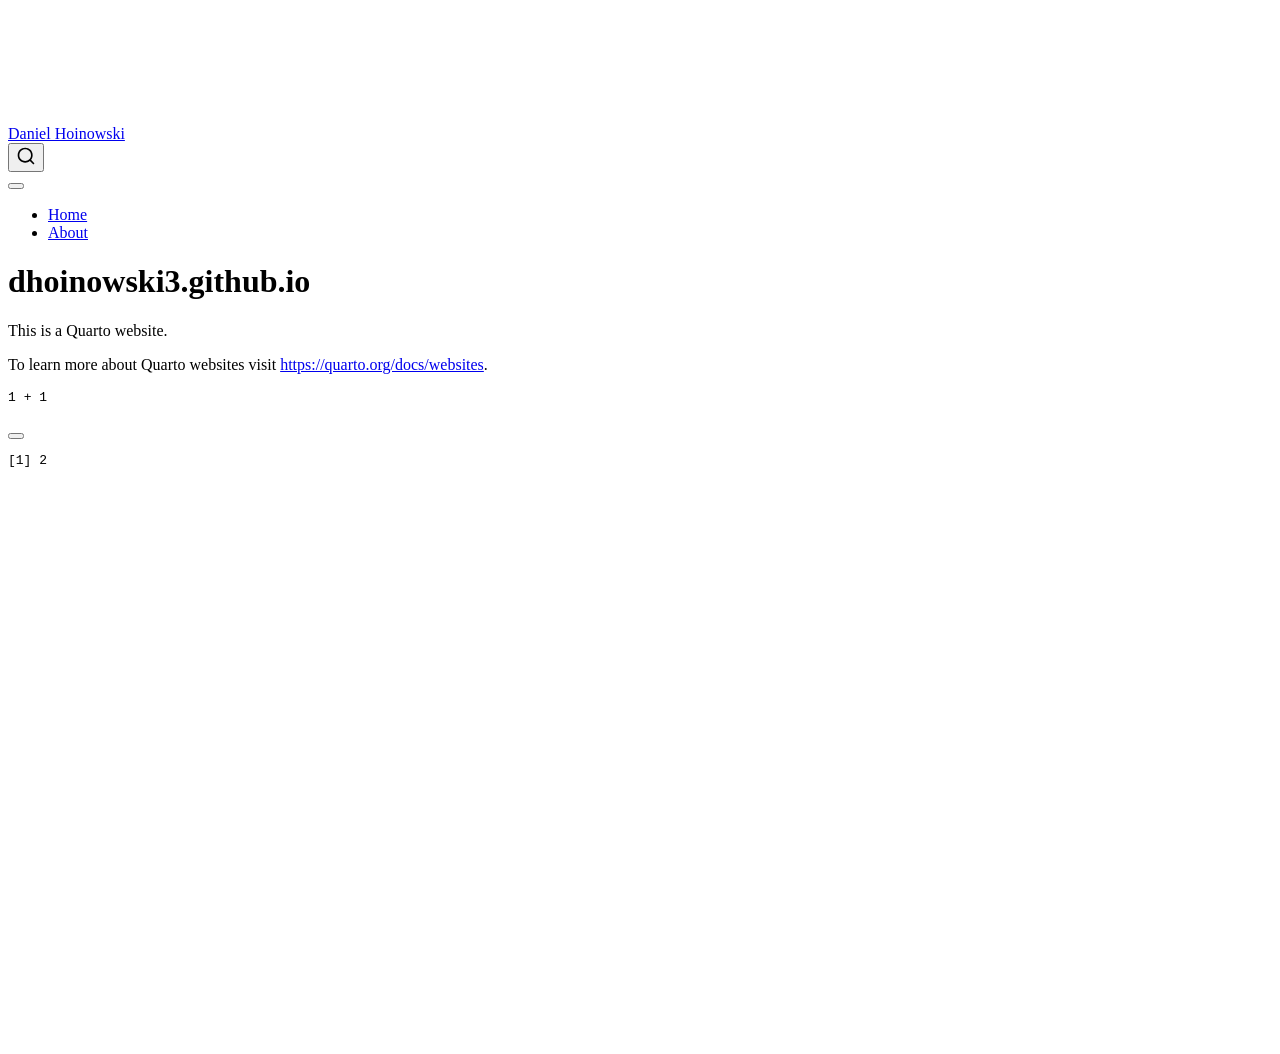
==== docs/index.html @ c0862f36 "Initial commit" ====
<!DOCTYPE html>
<html xmlns="http://www.w3.org/1999/xhtml" lang="en" xml:lang="en"><head>

<meta charset="utf-8">
<meta name="generator" content="quarto-1.9.38">

<meta name="viewport" content="width=device-width, initial-scale=1.0, user-scalable=yes">


<title>dhoinowski3.github.io – Daniel Hoinowski</title>
<style>
/* Default styles provided by pandoc.
** See https://pandoc.org/MANUAL.html#variables-for-html for config info.
*/
code{white-space: pre-wrap;}
span.smallcaps{font-variant: small-caps;}
div.columns{display: flex; gap: min(4vw, 1.5em);}
div.column{flex: auto; overflow-x: auto;}
div.hanging-indent{margin-left: 1.5em; text-indent: -1.5em;}
ul.task-list{list-style: none;}
ul.task-list li input[type="checkbox"] {
  width: 0.8em;
  margin: 0 0.8em 0.2em -1em; /* quarto-specific, see https://github.com/quarto-dev/quarto-cli/issues/4556 */ 
  vertical-align: middle;
}
/* CSS for syntax highlighting */
html { -webkit-text-size-adjust: 100%; }
pre > code.sourceCode { white-space: pre; position: relative; }
pre > code.sourceCode > span { display: inline-block; line-height: 1.25; }
pre > code.sourceCode > span:empty { height: 1.2em; }
.sourceCode { overflow: visible; }
code.sourceCode > span { color: inherit; text-decoration: inherit; }
div.sourceCode { margin: 1em 0; }
pre.sourceCode { margin: 0; }
@media screen {
div.sourceCode { overflow: auto; }
}
@media print {
pre > code.sourceCode { white-space: pre-wrap; }
pre > code.sourceCode > span { text-indent: -5em; padding-left: 5em; }
}
pre.numberSource code
  { counter-reset: source-line 0; }
pre.numberSource code > span
  { position: relative; left: -4em; counter-increment: source-line; }
pre.numberSource code > span > a:first-child::before
  { content: counter(source-line);
    position: relative; left: -1em; text-align: right; vertical-align: baseline;
    border: none; display: inline-block;
    -webkit-touch-callout: none; -webkit-user-select: none;
    -khtml-user-select: none; -moz-user-select: none;
    -ms-user-select: none; user-select: none;
    padding: 0 4px; width: 4em;
  }
pre.numberSource { margin-left: 3em;  padding-left: 4px; }
div.sourceCode
  {   }
@media screen {
pre > code.sourceCode > span > a:first-child::before { text-decoration: underline; }
}
</style>


<script src="site_libs/quarto-nav/quarto-nav.js"></script>
<script src="site_libs/quarto-nav/headroom.min.js"></script>
<script src="site_libs/clipboard/clipboard.min.js"></script>
<script src="site_libs/quarto-search/autocomplete.umd.js"></script>
<script src="site_libs/quarto-search/fuse.min.js"></script>
<script src="site_libs/quarto-search/quarto-search.js"></script>
<meta name="quarto:offset" content="./">
<script src="site_libs/quarto-html/quarto.js" type="module"></script>
<script src="site_libs/quarto-html/tabsets/tabsets.js" type="module"></script>
<script src="site_libs/quarto-html/popper.min.js"></script>
<script src="site_libs/quarto-html/tippy.umd.min.js"></script>
<script src="site_libs/quarto-html/anchor.min.js"></script>
<link href="site_libs/quarto-html/tippy.css" rel="stylesheet">
<link href="site_libs/quarto-html/quarto-syntax-highlighting-15634bcf2e68342d4ad2dfa704d543f6.css" rel="stylesheet" id="quarto-text-highlighting-styles">
<script src="site_libs/bootstrap/bootstrap.min.js"></script>
<link href="site_libs/bootstrap/bootstrap-icons.css" rel="stylesheet">
<link href="site_libs/bootstrap/bootstrap-158031087360bce0ff56dc785ce39e06.min.css" rel="stylesheet" append-hash="true" id="quarto-bootstrap" data-mode="light">
<script id="quarto-search-options" type="application/json">{
  "location": "navbar",
  "copy-button": false,
  "collapse-after": 3,
  "panel-placement": "end",
  "type": "overlay",
  "limit": 50,
  "keyboard-shortcut": [
    "f",
    "/",
    "s"
  ],
  "show-item-context": false,
  "language": {
    "search-no-results-text": "No results",
    "search-matching-documents-text": "matching documents",
    "search-copy-link-title": "Copy link to search",
    "search-hide-matches-text": "Hide additional matches",
    "search-more-match-text": "more match in this document",
    "search-more-matches-text": "more matches in this document",
    "search-clear-button-title": "Clear",
    "search-text-placeholder": "",
    "search-detached-cancel-button-title": "Cancel",
    "search-submit-button-title": "Submit",
    "search-label": "Search"
  }
}</script>


<link rel="stylesheet" href="styles.css">
</head>

<body class="nav-fixed quarto-light">

<div id="quarto-search-results"></div>
  <header id="quarto-header" class="headroom fixed-top">
    <nav class="navbar navbar-expand-lg " data-bs-theme="dark">
      <div class="navbar-container container-fluid">
      <div class="navbar-brand-container mx-auto">
    <a class="navbar-brand" href="./index.html">
    <span class="navbar-title">Daniel Hoinowski</span>
    </a>
  </div>
            <div id="quarto-search" class="" title="Search"></div>
          <button class="navbar-toggler" type="button" data-bs-toggle="collapse" data-bs-target="#navbarCollapse" aria-controls="navbarCollapse" role="menu" aria-expanded="false" aria-label="Toggle navigation" onclick="if (window.quartoToggleHeadroom) { window.quartoToggleHeadroom(); }">
  <span class="navbar-toggler-icon"></span>
</button>
          <div class="collapse navbar-collapse" id="navbarCollapse">
            <ul class="navbar-nav navbar-nav-scroll me-auto">
  <li class="nav-item">
    <a class="nav-link active" href="./index.html" aria-current="page"> 
<span class="menu-text">Home</span></a>
  </li>  
  <li class="nav-item">
    <a class="nav-link" href="./about.html"> 
<span class="menu-text">About</span></a>
  </li>  
</ul>
          </div> <!-- /navcollapse -->
            <div class="quarto-navbar-tools">
</div>
      </div> <!-- /container-fluid -->
    </nav>
</header>
<!-- content -->
<div id="quarto-content" class="quarto-container page-columns page-rows-contents page-layout-article page-navbar">
<!-- sidebar -->
<!-- margin-sidebar -->
    <div id="quarto-margin-sidebar" class="sidebar margin-sidebar zindex-bottom">
        
    </div>
<!-- main -->
<main class="content" id="quarto-document-content">

<header id="title-block-header" class="quarto-title-block default">
<div class="quarto-title">
<h1 class="title">dhoinowski3.github.io</h1>
</div>



<div class="quarto-title-meta">

    
  
    
  </div>
  


</header>


<p>This is a Quarto website.</p>
<p>To learn more about Quarto websites visit <a href="https://quarto.org/docs/websites" class="uri">https://quarto.org/docs/websites</a>.</p>
<div class="cell">
<div class="code-copy-outer-scaffold"><div class="sourceCode cell-code" id="cb1"><pre class="sourceCode r code-with-copy"><code class="sourceCode r"><span id="cb1-1"><a href="#cb1-1" aria-hidden="true" tabindex="-1"></a><span class="dv">1</span> <span class="sc">+</span> <span class="dv">1</span></span></code></pre></div><button title="Copy to Clipboard" class="code-copy-button"><i class="bi"></i></button></div>
<div class="cell-output cell-output-stdout">
<pre><code>[1] 2</code></pre>
</div>
</div>



</main> <!-- /main -->
<script id="quarto-html-after-body" type="application/javascript">
  window.document.addEventListener("DOMContentLoaded", function (event) {
    const icon = "";
    const anchorJS = new window.AnchorJS();
    anchorJS.options = {
      placement: 'right',
      icon: icon
    };
    anchorJS.add('.anchored');
    const isCodeAnnotation = (el) => {
      for (const clz of el.classList) {
        if (clz.startsWith('code-annotation-')) {                     
          return true;
        }
      }
      return false;
    }
    const onCopySuccess = function(e) {
      // button target
      const button = e.trigger;
      // don't keep focus
      button.blur();
      // flash "checked"
      button.classList.add('code-copy-button-checked');
      var currentTitle = button.getAttribute("title");
      button.setAttribute("title", "Copied!");
      let tooltip;
      if (window.bootstrap) {
        button.setAttribute("data-bs-toggle", "tooltip");
        button.setAttribute("data-bs-placement", "left");
        button.setAttribute("data-bs-title", "Copied!");
        tooltip = new bootstrap.Tooltip(button, 
          { trigger: "manual", 
            customClass: "code-copy-button-tooltip",
            offset: [0, -8]});
        tooltip.show();    
      }
      setTimeout(function() {
        if (tooltip) {
          tooltip.hide();
          button.removeAttribute("data-bs-title");
          button.removeAttribute("data-bs-toggle");
          button.removeAttribute("data-bs-placement");
        }
        button.setAttribute("title", currentTitle);
        button.classList.remove('code-copy-button-checked');
      }, 1000);
      // clear code selection
      e.clearSelection();
    }
    const getTextToCopy = function(trigger) {
      const outerScaffold = trigger.parentElement.cloneNode(true);
      const codeEl = outerScaffold.querySelector('code');
      for (const childEl of codeEl.children) {
        if (isCodeAnnotation(childEl)) {
          childEl.remove();
        }
      }
      return codeEl.innerText;
    }
    const clipboard = new window.ClipboardJS('.code-copy-button:not([data-in-quarto-modal])', {
      text: getTextToCopy
    });
    clipboard.on('success', onCopySuccess);
    if (window.document.getElementById('quarto-embedded-source-code-modal')) {
      const clipboardModal = new window.ClipboardJS('.code-copy-button[data-in-quarto-modal]', {
        text: getTextToCopy,
        container: window.document.getElementById('quarto-embedded-source-code-modal')
      });
      clipboardModal.on('success', onCopySuccess);
    }
      var localhostRegex = new RegExp(/^(?:http|https):\/\/localhost\:?[0-9]*\//);
      var mailtoRegex = new RegExp(/^mailto:/);
        var filterRegex = new RegExp('/' + window.location.host + '/');
      var isInternal = (href) => {
          return filterRegex.test(href) || localhostRegex.test(href) || mailtoRegex.test(href);
      }
      // Inspect non-navigation links and adorn them if external
     var links = window.document.querySelectorAll('a[href]:not(.nav-link):not(.navbar-brand):not(.toc-action):not(.sidebar-link):not(.sidebar-item-toggle):not(.pagination-link):not(.no-external):not([aria-hidden]):not(.dropdown-item):not(.quarto-navigation-tool):not(.about-link)');
      for (var i=0; i<links.length; i++) {
        const link = links[i];
        if (!isInternal(link.href)) {
          // undo the damage that might have been done by quarto-nav.js in the case of
          // links that we want to consider external
          if (link.dataset.originalHref !== undefined) {
            link.href = link.dataset.originalHref;
          }
        }
      }
    function tippyHover(el, contentFn, onTriggerFn, onUntriggerFn) {
      const config = {
        allowHTML: true,
        maxWidth: 500,
        delay: 100,
        arrow: false,
        appendTo: function(el) {
            return el.parentElement;
        },
        interactive: true,
        interactiveBorder: 10,
        theme: 'quarto',
        placement: 'bottom-start',
      };
      if (contentFn) {
        config.content = contentFn;
      }
      if (onTriggerFn) {
        config.onTrigger = onTriggerFn;
      }
      if (onUntriggerFn) {
        config.onUntrigger = onUntriggerFn;
      }
      window.tippy(el, config); 
    }
    const noterefs = window.document.querySelectorAll('a[role="doc-noteref"]');
    for (var i=0; i<noterefs.length; i++) {
      const ref = noterefs[i];
      tippyHover(ref, function() {
        // use id or data attribute instead here
        let href = ref.getAttribute('data-footnote-href') || ref.getAttribute('href');
        try { href = new URL(href).hash; } catch {}
        const id = href.replace(/^#\/?/, "");
        const note = window.document.getElementById(id);
        if (note) {
          return note.innerHTML;
        } else {
          return "";
        }
      });
    }
    const xrefs = window.document.querySelectorAll('a.quarto-xref');
    const processXRef = (id, note) => {
      // Strip column container classes
      const stripColumnClz = (el) => {
        el.classList.remove("page-full", "page-columns");
        if (el.children) {
          for (const child of el.children) {
            stripColumnClz(child);
          }
        }
      }
      stripColumnClz(note)
      if (id === null || id.startsWith('sec-')) {
        // Special case sections, only their first couple elements
        const container = document.createElement("div");
        if (note.children && note.children.length > 2) {
          container.appendChild(note.children[0].cloneNode(true));
          for (let i = 1; i < note.children.length; i++) {
            const child = note.children[i];
            if (child.tagName === "P" && child.innerText === "") {
              continue;
            } else {
              container.appendChild(child.cloneNode(true));
              break;
            }
          }
          if (window.Quarto?.typesetMath) {
            window.Quarto.typesetMath(container);
          }
          return container.innerHTML
        } else {
          if (window.Quarto?.typesetMath) {
            window.Quarto.typesetMath(note);
          }
          return note.innerHTML;
        }
      } else {
        // Remove any anchor links if they are present
        const anchorLink = note.querySelector('a.anchorjs-link');
        if (anchorLink) {
          anchorLink.remove();
        }
        if (window.Quarto?.typesetMath) {
          window.Quarto.typesetMath(note);
        }
        if (note.classList.contains("callout")) {
          return note.outerHTML;
        } else {
          return note.innerHTML;
        }
      }
    }
    for (var i=0; i<xrefs.length; i++) {
      const xref = xrefs[i];
      tippyHover(xref, undefined, function(instance) {
        instance.disable();
        let url = xref.getAttribute('href');
        let hash = undefined; 
        if (url.startsWith('#')) {
          hash = url;
        } else {
          try { hash = new URL(url).hash; } catch {}
        }
        if (hash) {
          const id = hash.replace(/^#\/?/, "");
          const note = window.document.getElementById(id);
          if (note !== null) {
            try {
              const html = processXRef(id, note.cloneNode(true));
              instance.setContent(html);
            } finally {
              instance.enable();
              instance.show();
            }
          } else {
            // See if we can fetch this
            fetch(url.split('#')[0])
            .then(res => res.text())
            .then(html => {
              const parser = new DOMParser();
              const htmlDoc = parser.parseFromString(html, "text/html");
              const note = htmlDoc.getElementById(id);
              if (note !== null) {
                const html = processXRef(id, note);
                instance.setContent(html);
              } 
            }).finally(() => {
              instance.enable();
              instance.show();
            });
          }
        } else {
          // See if we can fetch a full url (with no hash to target)
          // This is a special case and we should probably do some content thinning / targeting
          fetch(url)
          .then(res => res.text())
          .then(html => {
            const parser = new DOMParser();
            const htmlDoc = parser.parseFromString(html, "text/html");
            const note = htmlDoc.querySelector('main.content');
            if (note !== null) {
              // This should only happen for chapter cross references
              // (since there is no id in the URL)
              // remove the first header
              if (note.children.length > 0 && note.children[0].tagName === "HEADER") {
                note.children[0].remove();
              }
              const html = processXRef(null, note);
              instance.setContent(html);
            } 
          }).finally(() => {
            instance.enable();
            instance.show();
          });
        }
      }, function(instance) {
      });
    }
        let selectedAnnoteEl;
        const selectorForAnnotation = ( cell, annotation) => {
          let cellAttr = 'data-code-cell="' + cell + '"';
          let lineAttr = 'data-code-annotation="' +  annotation + '"';
          const selector = 'span[' + cellAttr + '][' + lineAttr + ']';
          return selector;
        }
        const selectCodeLines = (annoteEl) => {
          const doc = window.document;
          const targetCell = annoteEl.getAttribute("data-target-cell");
          const targetAnnotation = annoteEl.getAttribute("data-target-annotation");
          const annoteSpan = window.document.querySelector(selectorForAnnotation(targetCell, targetAnnotation));
          const lines = annoteSpan.getAttribute("data-code-lines").split(",");
          const lineIds = lines.map((line) => {
            return targetCell + "-" + line;
          })
          let top = null;
          let height = null;
          let parent = null;
          if (lineIds.length > 0) {
              //compute the position of the single el (top and bottom and make a div)
              const el = window.document.getElementById(lineIds[0]);
              top = el.offsetTop;
              height = el.offsetHeight;
              parent = el.parentElement.parentElement;
            if (lineIds.length > 1) {
              const lastEl = window.document.getElementById(lineIds[lineIds.length - 1]);
              const bottom = lastEl.offsetTop + lastEl.offsetHeight;
              height = bottom - top;
            }
            if (top !== null && height !== null && parent !== null) {
              // cook up a div (if necessary) and position it 
              let div = window.document.getElementById("code-annotation-line-highlight");
              if (div === null) {
                div = window.document.createElement("div");
                div.setAttribute("id", "code-annotation-line-highlight");
                div.style.position = 'absolute';
                parent.appendChild(div);
              }
              div.style.top = top - 2 + "px";
              div.style.height = height + 4 + "px";
              div.style.left = 0;
              let gutterDiv = window.document.getElementById("code-annotation-line-highlight-gutter");
              if (gutterDiv === null) {
                gutterDiv = window.document.createElement("div");
                gutterDiv.setAttribute("id", "code-annotation-line-highlight-gutter");
                gutterDiv.style.position = 'absolute';
                const codeCell = window.document.getElementById(targetCell);
                const gutter = codeCell.querySelector('.code-annotation-gutter');
                gutter.appendChild(gutterDiv);
              }
              gutterDiv.style.top = top - 2 + "px";
              gutterDiv.style.height = height + 4 + "px";
            }
            selectedAnnoteEl = annoteEl;
          }
        };
        const unselectCodeLines = () => {
          const elementsIds = ["code-annotation-line-highlight", "code-annotation-line-highlight-gutter"];
          elementsIds.forEach((elId) => {
            const div = window.document.getElementById(elId);
            if (div) {
              div.remove();
            }
          });
          selectedAnnoteEl = undefined;
        };
          // Handle positioning of the toggle
      window.addEventListener(
        "resize",
        throttle(() => {
          elRect = undefined;
          if (selectedAnnoteEl) {
            selectCodeLines(selectedAnnoteEl);
          }
        }, 10)
      );
      function throttle(fn, ms) {
      let throttle = false;
      let timer;
        return (...args) => {
          if(!throttle) { // first call gets through
              fn.apply(this, args);
              throttle = true;
          } else { // all the others get throttled
              if(timer) clearTimeout(timer); // cancel #2
              timer = setTimeout(() => {
                fn.apply(this, args);
                timer = throttle = false;
              }, ms);
          }
        };
      }
        // Attach click handler to the DT
        const annoteDls = window.document.querySelectorAll('dt[data-target-cell]');
        for (const annoteDlNode of annoteDls) {
          annoteDlNode.addEventListener('click', (event) => {
            const clickedEl = event.target;
            if (clickedEl !== selectedAnnoteEl) {
              unselectCodeLines();
              const activeEl = window.document.querySelector('dt[data-target-cell].code-annotation-active');
              if (activeEl) {
                activeEl.classList.remove('code-annotation-active');
              }
              selectCodeLines(clickedEl);
              clickedEl.classList.add('code-annotation-active');
            } else {
              // Unselect the line
              unselectCodeLines();
              clickedEl.classList.remove('code-annotation-active');
            }
          });
        }
    const findCites = (el) => {
      const parentEl = el.parentElement;
      if (parentEl) {
        const cites = parentEl.dataset.cites;
        if (cites) {
          return {
            el,
            cites: cites.split(' ')
          };
        } else {
          return findCites(el.parentElement)
        }
      } else {
        return undefined;
      }
    };
    var bibliorefs = window.document.querySelectorAll('a[role="doc-biblioref"]');
    for (var i=0; i<bibliorefs.length; i++) {
      const ref = bibliorefs[i];
      const citeInfo = findCites(ref);
      if (citeInfo) {
        tippyHover(citeInfo.el, function() {
          var popup = window.document.createElement('div');
          citeInfo.cites.forEach(function(cite) {
            var citeDiv = window.document.createElement('div');
            citeDiv.classList.add('hanging-indent');
            citeDiv.classList.add('csl-entry');
            var biblioDiv = window.document.getElementById('ref-' + cite);
            if (biblioDiv) {
              citeDiv.innerHTML = biblioDiv.innerHTML;
            }
            popup.appendChild(citeDiv);
          });
          return popup.innerHTML;
        });
      }
    }
  });
  </script>
</div> <!-- /content -->




</body></html>
---- docs/site_libs/quarto-html/tippy.css ----
.tippy-box[data-animation=fade][data-state=hidden]{opacity:0}[data-tippy-root]{max-width:calc(100vw - 10px)}.tippy-box{position:relative;background-color:#333;color:#fff;border-radius:4px;font-size:14px;line-height:1.4;white-space:normal;outline:0;transition-property:transform,visibility,opacity}.tippy-box[data-placement^=top]>.tippy-arrow{bottom:0}.tippy-box[data-placement^=top]>.tippy-arrow:before{bottom:-7px;left:0;border-width:8px 8px 0;border-top-color:initial;transform-origin:center top}.tippy-box[data-placement^=bottom]>.tippy-arrow{top:0}.tippy-box[data-placement^=bottom]>.tippy-arrow:before{top:-7px;left:0;border-width:0 8px 8px;border-bottom-color:initial;transform-origin:center bottom}.tippy-box[data-placement^=left]>.tippy-arrow{right:0}.tippy-box[data-placement^=left]>.tippy-arrow:before{border-width:8px 0 8px 8px;border-left-color:initial;right:-7px;transform-origin:center left}.tippy-box[data-placement^=right]>.tippy-arrow{left:0}.tippy-box[data-placement^=right]>.tippy-arrow:before{left:-7px;border-width:8px 8px 8px 0;border-right-color:initial;transform-origin:center right}.tippy-box[data-inertia][data-state=visible]{transition-timing-function:cubic-bezier(.54,1.5,.38,1.11)}.tippy-arrow{width:16px;height:16px;color:#333}.tippy-arrow:before{content:"";position:absolute;border-color:transparent;border-style:solid}.tippy-content{position:relative;padding:5px 9px;z-index:1}
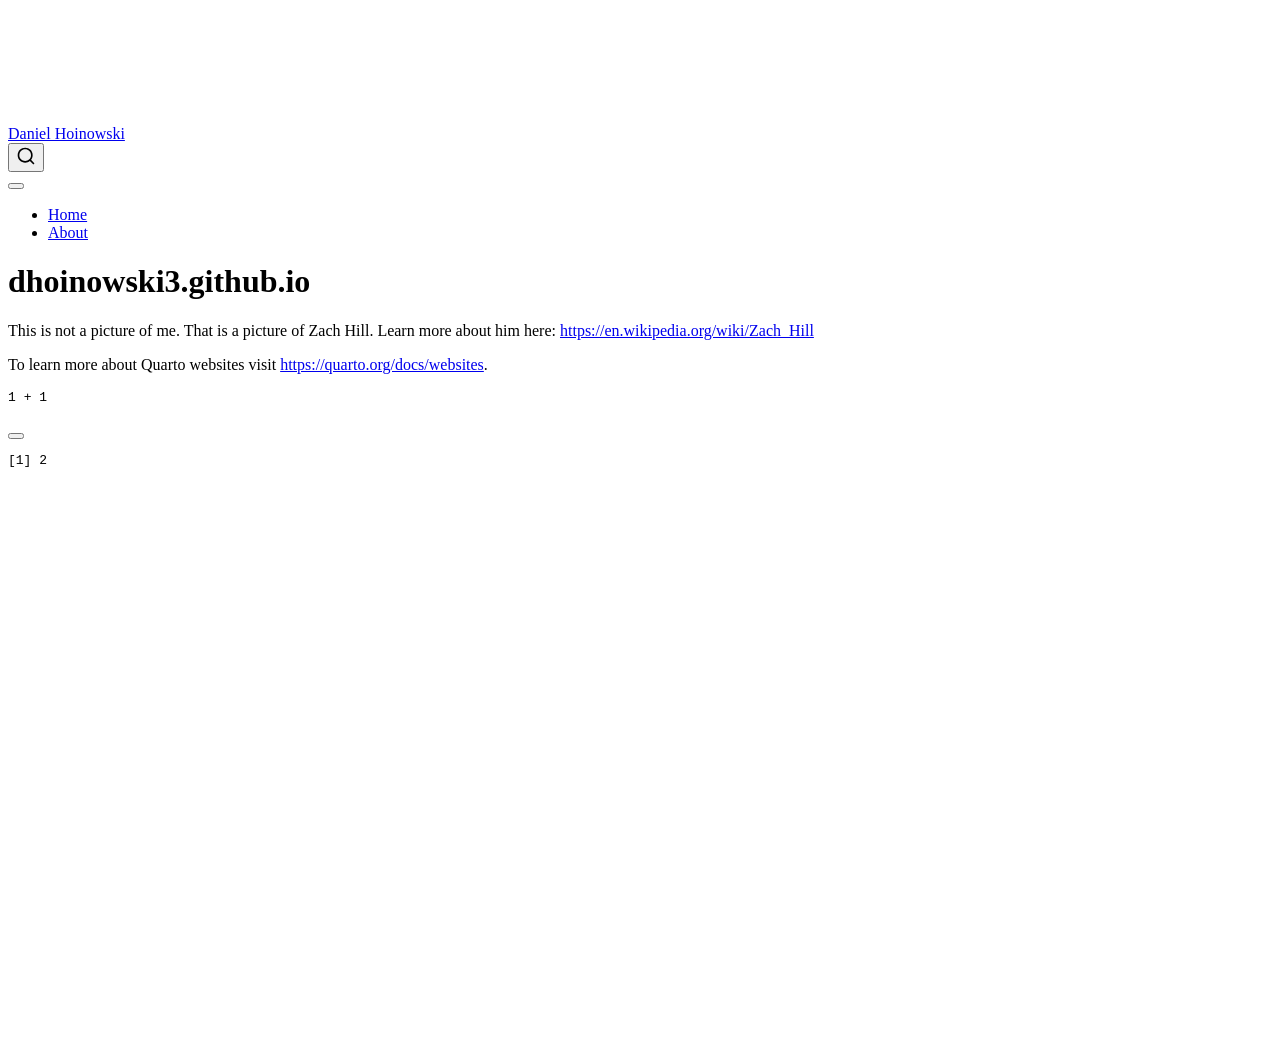
==== commit e6045e76: "10/19 work" ====
--- a/docs/index.html
+++ b/docs/index.html
@@ -72,7 +72,6 @@
 <script src="site_libs/quarto-html/tabsets/tabsets.js" type="module"></script>
 <script src="site_libs/quarto-html/popper.min.js"></script>
 <script src="site_libs/quarto-html/tippy.umd.min.js"></script>
-<script src="site_libs/quarto-html/anchor.min.js"></script>
 <link href="site_libs/quarto-html/tippy.css" rel="stylesheet">
 <link href="site_libs/quarto-html/quarto-syntax-highlighting-15634bcf2e68342d4ad2dfa704d543f6.css" rel="stylesheet" id="quarto-text-highlighting-styles">
 <script src="site_libs/bootstrap/bootstrap.min.js"></script>
@@ -110,7 +109,7 @@
 <link rel="stylesheet" href="styles.css">
 </head>
 
-<body class="nav-fixed quarto-light">
+<body class="nav-fixed fullcontent quarto-light">
 
 <div id="quarto-search-results"></div>
   <header id="quarto-header" class="headroom fixed-top">
@@ -146,32 +145,19 @@
 <div id="quarto-content" class="quarto-container page-columns page-rows-contents page-layout-article page-navbar">
 <!-- sidebar -->
 <!-- margin-sidebar -->
-    <div id="quarto-margin-sidebar" class="sidebar margin-sidebar zindex-bottom">
-        
-    </div>
+    
 <!-- main -->
-<main class="content" id="quarto-document-content">
-
-<header id="title-block-header" class="quarto-title-block default">
+<div class="quarto-about-broadside column-page">
+  <div class="about-main">
+    <div class="about-entity" style="background-image: url('media/zach.png')"></div>
+    <div class="about-contents"><header id="title-block-header" class="quarto-title-block default">
 <div class="quarto-title">
 <h1 class="title">dhoinowski3.github.io</h1>
 </div>
-
-
-
 <div class="quarto-title-meta">
-
-    
-  
-    
   </div>
-  
-
-
-</header>
-
-
-<p>This is a Quarto website.</p>
+</header><main class="content" id="quarto-document-content">
+<p>This is not a picture of me. That is a picture of Zach Hill. Learn more about him here: <a href="https://en.wikipedia.org/wiki/Zach_Hill" class="uri">https://en.wikipedia.org/wiki/Zach_Hill</a></p>
 <p>To learn more about Quarto websites visit <a href="https://quarto.org/docs/websites" class="uri">https://quarto.org/docs/websites</a>.</p>
 <div class="cell">
 <div class="code-copy-outer-scaffold"><div class="sourceCode cell-code" id="cb1"><pre class="sourceCode r code-with-copy"><code class="sourceCode r"><span id="cb1-1"><a href="#cb1-1" aria-hidden="true" tabindex="-1"></a><span class="dv">1</span> <span class="sc">+</span> <span class="dv">1</span></span></code></pre></div><button title="Copy to Clipboard" class="code-copy-button"><i class="bi"></i></button></div>
@@ -181,17 +167,12 @@
 </div>
 
 
-
-</main> <!-- /main -->
+</main></div>
+  </div>
+</div>
+ <!-- /main -->
 <script id="quarto-html-after-body" type="application/javascript">
   window.document.addEventListener("DOMContentLoaded", function (event) {
-    const icon = "";
-    const anchorJS = new window.AnchorJS();
-    anchorJS.options = {
-      placement: 'right',
-      icon: icon
-    };
-    anchorJS.add('.anchored');
     const isCodeAnnotation = (el) => {
       for (const clz of el.classList) {
         if (clz.startsWith('code-annotation-')) {                     
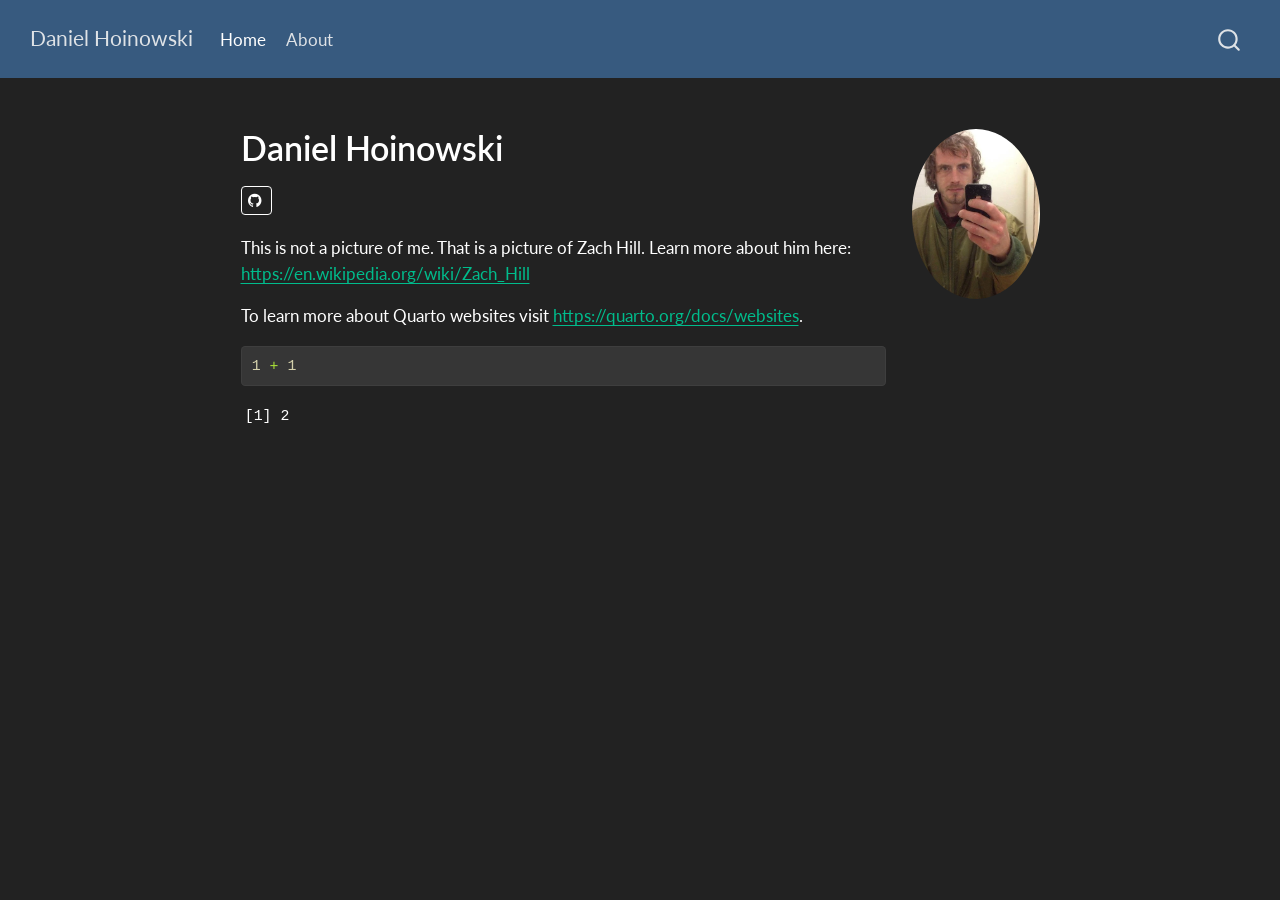
==== commit a82adf4e: "update 10/21" ====
--- a/docs/index.html
+++ b/docs/index.html
@@ -7,7 +7,7 @@
 <meta name="viewport" content="width=device-width, initial-scale=1.0, user-scalable=yes">
 
 
-<title>dhoinowski3.github.io – Daniel Hoinowski</title>
+<title>Daniel Hoinowski</title>
 <style>
 /* Default styles provided by pandoc.
 ** See https://pandoc.org/MANUAL.html#variables-for-html for config info.
@@ -73,10 +73,10 @@
 <script src="site_libs/quarto-html/popper.min.js"></script>
 <script src="site_libs/quarto-html/tippy.umd.min.js"></script>
 <link href="site_libs/quarto-html/tippy.css" rel="stylesheet">
-<link href="site_libs/quarto-html/quarto-syntax-highlighting-15634bcf2e68342d4ad2dfa704d543f6.css" rel="stylesheet" id="quarto-text-highlighting-styles">
+<link href="site_libs/quarto-html/quarto-syntax-highlighting-dark-0a6b7249c26820e032cb0bd839ff02b1.css" rel="stylesheet" id="quarto-text-highlighting-styles">
 <script src="site_libs/bootstrap/bootstrap.min.js"></script>
 <link href="site_libs/bootstrap/bootstrap-icons.css" rel="stylesheet">
-<link href="site_libs/bootstrap/bootstrap-158031087360bce0ff56dc785ce39e06.min.css" rel="stylesheet" append-hash="true" id="quarto-bootstrap" data-mode="light">
+<link href="site_libs/bootstrap/bootstrap-4360c678b5099ca041644eb02eaa1bfe.min.css" rel="stylesheet" append-hash="true" id="quarto-bootstrap" data-mode="dark">
 <script id="quarto-search-options" type="application/json">{
   "location": "navbar",
   "copy-button": false,
@@ -147,16 +147,22 @@
 <!-- margin-sidebar -->
     
 <!-- main -->
-<div class="quarto-about-broadside column-page">
-  <div class="about-main">
-    <div class="about-entity" style="background-image: url('media/zach.png')"></div>
-    <div class="about-contents"><header id="title-block-header" class="quarto-title-block default">
+<div class="quarto-about-solana column-body">
+  <div class="about-entity">
+    <div class="entity-contents">
+      <header id="title-block-header" class="quarto-title-block default">
 <div class="quarto-title">
-<h1 class="title">dhoinowski3.github.io</h1>
+<h1 class="title">Daniel Hoinowski</h1>
 </div>
 <div class="quarto-title-meta">
   </div>
-</header><main class="content" id="quarto-document-content">
+</header> <div class="about-links">
+  <a href="https://github.com/dhoinowski3" class="about-link" rel="" target="blank">
+    <i class="bi bi-github"></i>
+     <span class="about-link-text"></span>
+  </a>
+</div>
+      <div class="about-contents"><main class="content" id="quarto-document-content">
 <p>This is not a picture of me. That is a picture of Zach Hill. Learn more about him here: <a href="https://en.wikipedia.org/wiki/Zach_Hill" class="uri">https://en.wikipedia.org/wiki/Zach_Hill</a></p>
 <p>To learn more about Quarto websites visit <a href="https://quarto.org/docs/websites" class="uri">https://quarto.org/docs/websites</a>.</p>
 <div class="cell">
@@ -168,6 +174,9 @@
 
 
 </main></div>
+    </div>
+    <img src="media/zach.png" class="about-image
+  round " style="height: 10em; width: 10em;">
   </div>
 </div>
  <!-- /main -->
--- a/docs/site_libs/quarto-html/quarto-syntax-highlighting-dark-0a6b7249c26820e032cb0bd839ff02b1.css
+++ b/docs/site_libs/quarto-html/quarto-syntax-highlighting-dark-0a6b7249c26820e032cb0bd839ff02b1.css
@@ -0,0 +1,219 @@
+/* quarto syntax highlight colors */
+:root {
+  --quarto-hl-al-color: #f07178;
+  --quarto-hl-an-color: #d4d0ab;
+  --quarto-hl-at-color: #00e0e0;
+  --quarto-hl-bn-color: #d4d0ab;
+  --quarto-hl-bu-color: #abe338;
+  --quarto-hl-ch-color: #abe338;
+  --quarto-hl-co-color: #f8f8f2;
+  --quarto-hl-cv-color: #ffd700;
+  --quarto-hl-cn-color: #ffd700;
+  --quarto-hl-cf-color: #ffa07a;
+  --quarto-hl-dt-color: #ffa07a;
+  --quarto-hl-dv-color: #d4d0ab;
+  --quarto-hl-do-color: #f8f8f2;
+  --quarto-hl-er-color: #f07178;
+  --quarto-hl-ex-color: #00e0e0;
+  --quarto-hl-fl-color: #d4d0ab;
+  --quarto-hl-fu-color: #ffa07a;
+  --quarto-hl-im-color: #abe338;
+  --quarto-hl-in-color: #d4d0ab;
+  --quarto-hl-kw-color: #ffa07a;
+  --quarto-hl-op-color: #ffa07a;
+  --quarto-hl-ot-color: #00e0e0;
+  --quarto-hl-pp-color: #dcc6e0;
+  --quarto-hl-re-color: #00e0e0;
+  --quarto-hl-sc-color: #abe338;
+  --quarto-hl-ss-color: #abe338;
+  --quarto-hl-st-color: #abe338;
+  --quarto-hl-va-color: #00e0e0;
+  --quarto-hl-vs-color: #abe338;
+  --quarto-hl-wa-color: #dcc6e0;
+}
+
+/* other quarto variables */
+:root {
+  --quarto-font-monospace: SFMono-Regular, Menlo, Monaco, Consolas, "Liberation Mono", "Courier New", monospace;
+}
+
+/* syntax highlight based on Pandoc's rules */
+pre > code.sourceCode > span {
+  color: #f8f8f2;
+}
+
+code.sourceCode > span {
+  color: #f8f8f2;
+}
+
+div.sourceCode,
+div.sourceCode pre.sourceCode {
+  color: #f8f8f2;
+}
+
+/* Normal */
+code span {
+  color: #f8f8f2;
+}
+
+/* Alert */
+code span.al {
+  color: #f07178;
+}
+
+/* Annotation */
+code span.an {
+  color: #d4d0ab;
+}
+
+/* Attribute */
+code span.at {
+  color: #00e0e0;
+}
+
+/* BaseN */
+code span.bn {
+  color: #d4d0ab;
+}
+
+/* BuiltIn */
+code span.bu {
+  color: #abe338;
+}
+
+/* ControlFlow */
+code span.cf {
+  font-weight: bold;
+  color: #ffa07a;
+}
+
+/* Char */
+code span.ch {
+  color: #abe338;
+}
+
+/* Constant */
+code span.cn {
+  color: #ffd700;
+}
+
+/* Comment */
+code span.co {
+  font-style: italic;
+  color: #f8f8f2;
+}
+
+/* CommentVar */
+code span.cv {
+  color: #ffd700;
+}
+
+/* Documentation */
+code span.do {
+  color: #f8f8f2;
+}
+
+/* DataType */
+code span.dt {
+  color: #ffa07a;
+}
+
+/* DecVal */
+code span.dv {
+  color: #d4d0ab;
+}
+
+/* Error */
+code span.er {
+  color: #f07178;
+  text-decoration: underline;
+}
+
+/* Extension */
+code span.ex {
+  font-weight: bold;
+  color: #00e0e0;
+}
+
+/* Float */
+code span.fl {
+  color: #d4d0ab;
+}
+
+/* Function */
+code span.fu {
+  color: #ffa07a;
+}
+
+/* Import */
+code span.im {
+  color: #abe338;
+}
+
+/* Information */
+code span.in {
+  color: #d4d0ab;
+}
+
+/* Keyword */
+code span.kw {
+  font-weight: bold;
+  color: #ffa07a;
+}
+
+/* Operator */
+code span.op {
+  color: #ffa07a;
+}
+
+/* Other */
+code span.ot {
+  color: #00e0e0;
+}
+
+/* Preprocessor */
+code span.pp {
+  color: #dcc6e0;
+}
+
+/* RegionMarker */
+code span.re {
+  background-color: #f8f8f2;
+  color: #00e0e0;
+}
+
+/* SpecialChar */
+code span.sc {
+  color: #abe338;
+}
+
+/* SpecialString */
+code span.ss {
+  color: #abe338;
+}
+
+/* String */
+code span.st {
+  color: #abe338;
+}
+
+/* Variable */
+code span.va {
+  color: #00e0e0;
+}
+
+/* VerbatimString */
+code span.vs {
+  color: #abe338;
+}
+
+/* Warning */
+code span.wa {
+  color: #dcc6e0;
+}
+
+.prevent-inlining {
+  content: "</";
+}
+
+/*# sourceMappingURL=175367c052bafc98bd680af3479823f0.css.map */
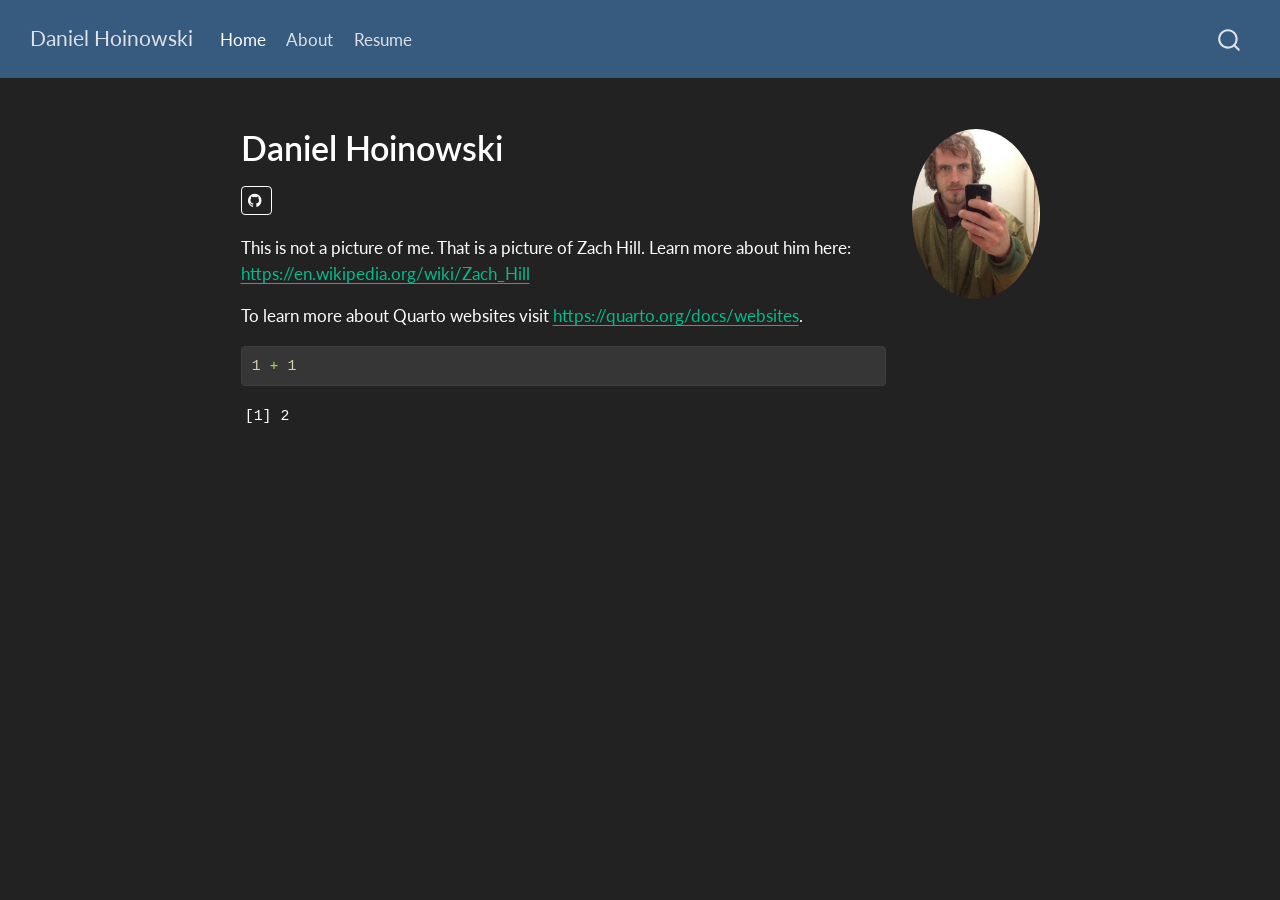
==== commit 2b442542: "10/26 work" ====
--- a/docs/index.html
+++ b/docs/index.html
@@ -134,6 +134,10 @@
     <a class="nav-link" href="./about.html"> 
 <span class="menu-text">About</span></a>
   </li>  
+  <li class="nav-item">
+    <a class="nav-link" href="./resume.html"> 
+<span class="menu-text">Resume</span></a>
+  </li>  
 </ul>
           </div> <!-- /navcollapse -->
             <div class="quarto-navbar-tools">
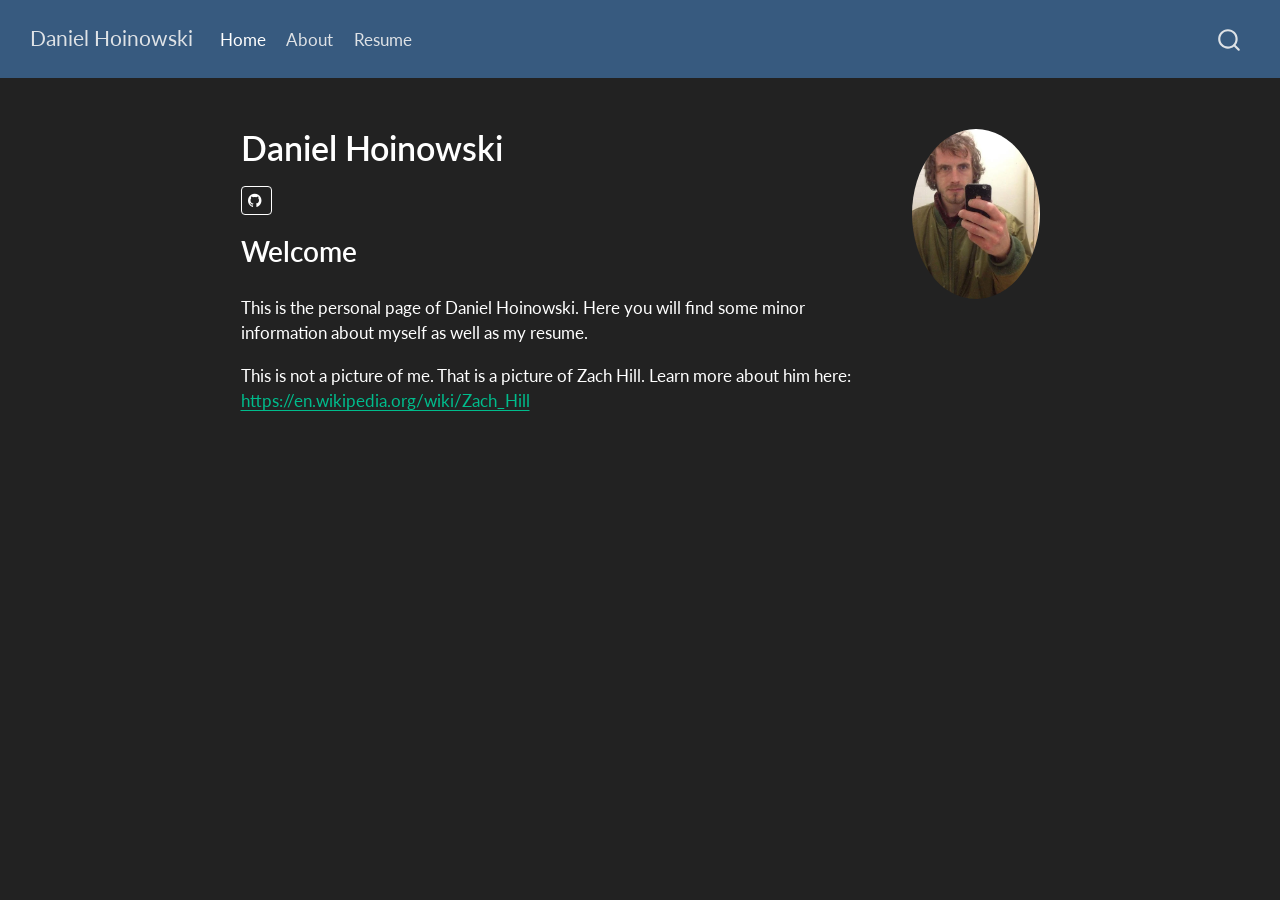
==== commit 2b7423c5: "10/26 work" ====
--- a/docs/index.html
+++ b/docs/index.html
@@ -22,41 +22,6 @@
   width: 0.8em;
   margin: 0 0.8em 0.2em -1em; /* quarto-specific, see https://github.com/quarto-dev/quarto-cli/issues/4556 */ 
   vertical-align: middle;
-}
-/* CSS for syntax highlighting */
-html { -webkit-text-size-adjust: 100%; }
-pre > code.sourceCode { white-space: pre; position: relative; }
-pre > code.sourceCode > span { display: inline-block; line-height: 1.25; }
-pre > code.sourceCode > span:empty { height: 1.2em; }
-.sourceCode { overflow: visible; }
-code.sourceCode > span { color: inherit; text-decoration: inherit; }
-div.sourceCode { margin: 1em 0; }
-pre.sourceCode { margin: 0; }
-@media screen {
-div.sourceCode { overflow: auto; }
-}
-@media print {
-pre > code.sourceCode { white-space: pre-wrap; }
-pre > code.sourceCode > span { text-indent: -5em; padding-left: 5em; }
-}
-pre.numberSource code
-  { counter-reset: source-line 0; }
-pre.numberSource code > span
-  { position: relative; left: -4em; counter-increment: source-line; }
-pre.numberSource code > span > a:first-child::before
-  { content: counter(source-line);
-    position: relative; left: -1em; text-align: right; vertical-align: baseline;
-    border: none; display: inline-block;
-    -webkit-touch-callout: none; -webkit-user-select: none;
-    -khtml-user-select: none; -moz-user-select: none;
-    -ms-user-select: none; user-select: none;
-    padding: 0 4px; width: 4em;
-  }
-pre.numberSource { margin-left: 3em;  padding-left: 4px; }
-div.sourceCode
-  {   }
-@media screen {
-pre > code.sourceCode > span > a:first-child::before { text-decoration: underline; }
 }
 </style>
 
@@ -167,16 +132,13 @@
   </a>
 </div>
       <div class="about-contents"><main class="content" id="quarto-document-content">
+<section id="welcome" class="level2">
+<h2 data-anchor-id="welcome">Welcome</h2>
+<p>This is the personal page of Daniel Hoinowski. Here you will find some minor information about myself as well as my resume.</p>
 <p>This is not a picture of me. That is a picture of Zach Hill. Learn more about him here: <a href="https://en.wikipedia.org/wiki/Zach_Hill" class="uri">https://en.wikipedia.org/wiki/Zach_Hill</a></p>
-<p>To learn more about Quarto websites visit <a href="https://quarto.org/docs/websites" class="uri">https://quarto.org/docs/websites</a>.</p>
-<div class="cell">
-<div class="code-copy-outer-scaffold"><div class="sourceCode cell-code" id="cb1"><pre class="sourceCode r code-with-copy"><code class="sourceCode r"><span id="cb1-1"><a href="#cb1-1" aria-hidden="true" tabindex="-1"></a><span class="dv">1</span> <span class="sc">+</span> <span class="dv">1</span></span></code></pre></div><button title="Copy to Clipboard" class="code-copy-button"><i class="bi"></i></button></div>
-<div class="cell-output cell-output-stdout">
-<pre><code>[1] 2</code></pre>
-</div>
-</div>
-
-
+
+
+</section>
 </main></div>
     </div>
     <img src="media/zach.png" class="about-image
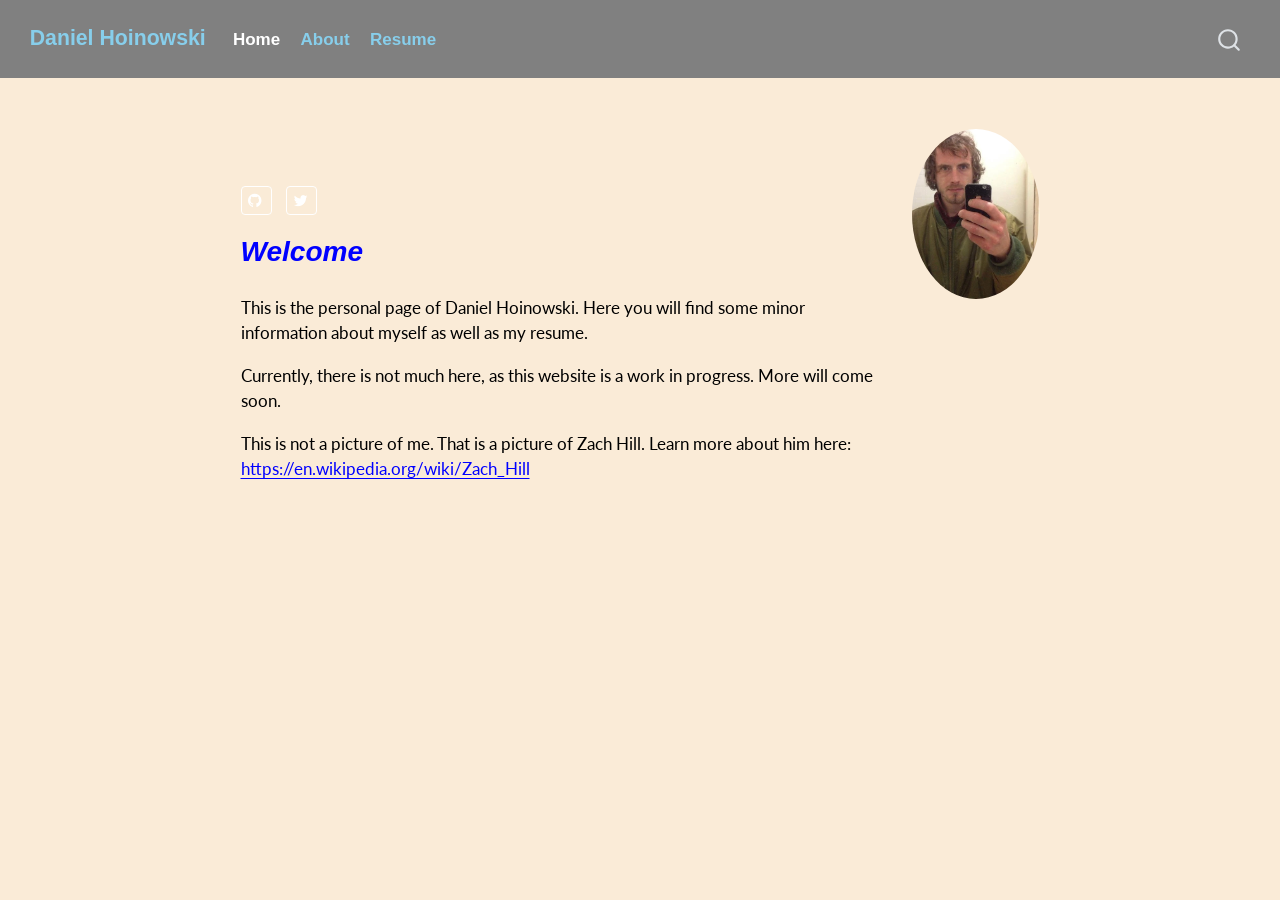
==== commit 9f101da4: "10/30 work" ====
--- a/docs/index.html
+++ b/docs/index.html
@@ -130,11 +130,16 @@
     <i class="bi bi-github"></i>
      <span class="about-link-text"></span>
   </a>
+  <a href="https://x.com/d74802?s=11" class="about-link" rel="" target="blank">
+    <i class="bi bi-twitter"></i>
+     <span class="about-link-text"></span>
+  </a>
 </div>
       <div class="about-contents"><main class="content" id="quarto-document-content">
 <section id="welcome" class="level2">
 <h2 data-anchor-id="welcome">Welcome</h2>
 <p>This is the personal page of Daniel Hoinowski. Here you will find some minor information about myself as well as my resume.</p>
+<p>Currently, there is not much here, as this website is a work in progress. More will come soon.</p>
 <p>This is not a picture of me. That is a picture of Zach Hill. Learn more about him here: <a href="https://en.wikipedia.org/wiki/Zach_Hill" class="uri">https://en.wikipedia.org/wiki/Zach_Hill</a></p>
 
 
--- a/docs/styles.css
+++ b/docs/styles.css
@@ -0,0 +1,103 @@
+/* css styles */
+
+/* ---- header text ---- */
+
+/* h1: gradient text.
+   the gradient is painted as a *background*, then clipped to the
+   shape of the letters. the text itself is made transparent so the
+   gradient shows through. */
+h1 {
+  background: linear-gradient(orange); /* direction, then colors left → right */
+  -webkit-background-clip: text;   /* older Safari/Chrome need the -webkit- prefix */
+  background-clip: text;           /* standard version */
+  color: transparent;              /* hide the text color so the gradient is visible */
+}
+
+/* h2: green text with a soft drop shadow and a Google Font.
+   NOTE: 'Pacifico' only works if the font is loaded in _quarto.yml
+   (include-in-header). if it isn't loaded, the browser falls back
+   to the generic 'cursive' font. */
+h2 {
+  color: blue;
+  font-style: italic;
+  /* text-shadow: 2px 2px 4px gray; */   /* x-offset, y-offset, blur, color */
+  font-family: 'Arial', cursive;
+}
+
+/* h3: black italic text */
+h3 {
+  color: black;
+  font-style: italic;
+}
+
+/* h3 on hover: a pink glow.
+   No x/y offset (0 0) means the shadow spreads evenly, like a glow. */
+h3:hover {
+  text-shadow: 0 0 8px hotpink;
+}
+
+
+/* ---- body text ---- */
+
+/* all paragraph text is orange */
+p {
+  color: black;
+}
+
+/* page background color */
+body {
+  background-color: antiquewhite;
+}
+
+/* ---- lists ---- */
+ol, ul, ul p {
+  color: blue;
+  font-weight: bold;
+}
+
+
+/* ---- links
+  order matters! Use "LoVe HAte": :link, :visited, :hover, :active.
+  If :visited came after :hover, visited links would never change
+  color on hover. */
+
+/* default link color */
+a {
+  color: blue;
+}
+
+/* links that have already been clicked */
+a:visited {
+  color: purple;
+}
+
+/* Mouse over a link: turn pink and remove the underline */
+a:hover {
+  color: pink;
+  text-decoration: none;
+}
+
+
+/* ---- navbar ---- */
+
+/* navbar backgroun color
+   if this doesn't take effect, the theme may be winning. try adding
+   !important ---- */
+.navbar {
+  background-color: grey;
+  }
+
+/* Text and links inside the navbar */
+.navbar a, .navbar p {
+  color: skyblue;
+  font-weight: bold;
+}
+
+
+/* ---------- fun extras ---------- */
+
+/* colors used when someone highlights text with their mouse */
+::selection {
+  background-color: hotpink;
+  color: white;
+}
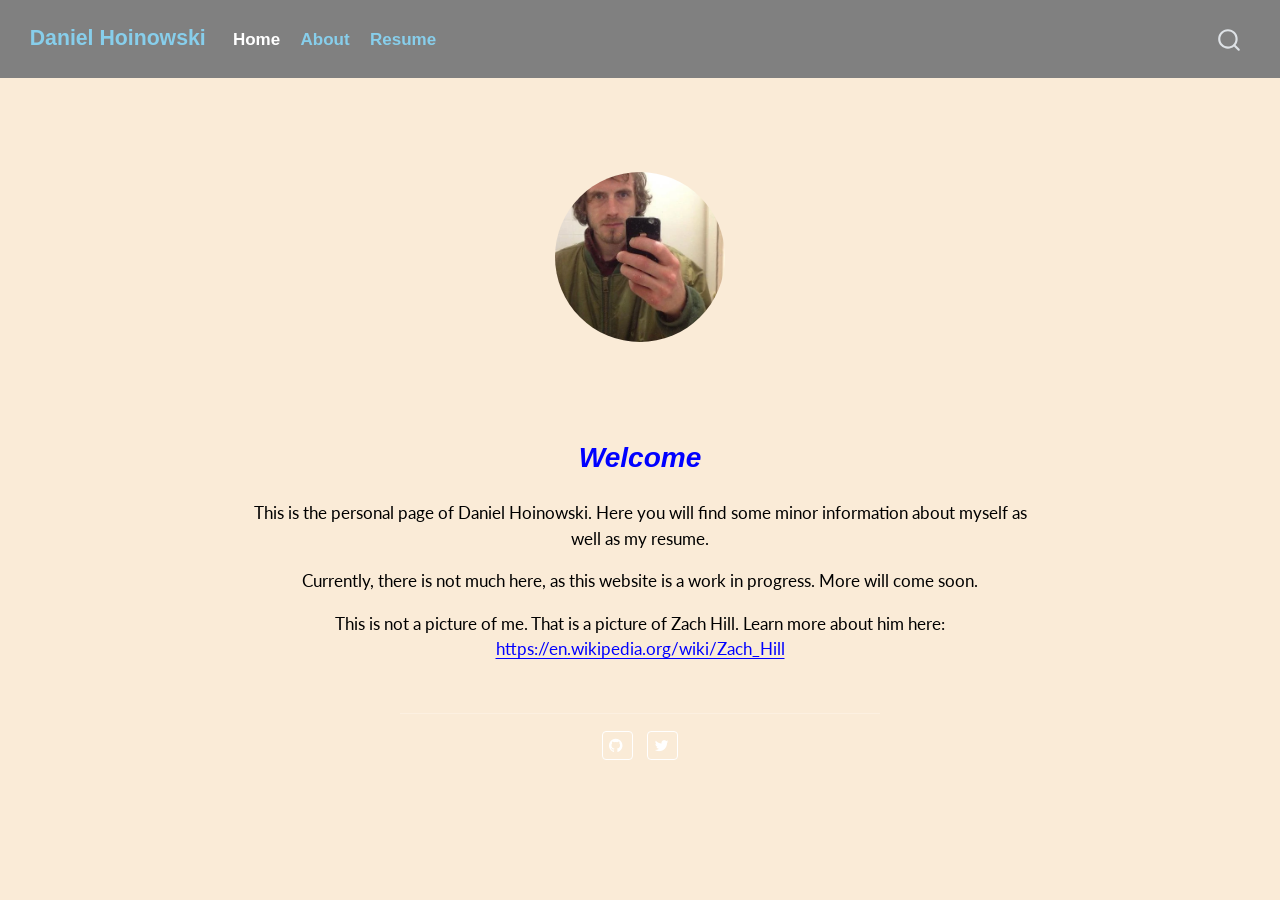
==== commit bd094400: "10/28 work" ====
--- a/docs/index.html
+++ b/docs/index.html
@@ -116,16 +116,27 @@
 <!-- margin-sidebar -->
     
 <!-- main -->
-<div class="quarto-about-solana column-body">
-  <div class="about-entity">
-    <div class="entity-contents">
-      <header id="title-block-header" class="quarto-title-block default">
+<div class="quarto-about-jolla">
+  <img src="media/zach.png" class="about-image
+  round " style="height: 10em; width: 10em;">
+ <header id="title-block-header" class="quarto-title-block default">
 <div class="quarto-title">
 <h1 class="title">Daniel Hoinowski</h1>
 </div>
 <div class="quarto-title-meta">
   </div>
-</header> <div class="about-links">
+</header><main class="content" id="quarto-document-content">
+<section id="welcome" class="level2">
+<h2 data-anchor-id="welcome">Welcome</h2>
+<p>This is the personal page of Daniel Hoinowski. Here you will find some minor information about myself as well as my resume.</p>
+<p>Currently, there is not much here, as this website is a work in progress. More will come soon.</p>
+<p>This is not a picture of me. That is a picture of Zach Hill. Learn more about him here: <a href="https://en.wikipedia.org/wiki/Zach_Hill" class="uri">https://en.wikipedia.org/wiki/Zach_Hill</a></p>
+
+
+</section>
+</main> 
+  <hr class="about-sep">
+   <div class="about-links">
   <a href="https://github.com/dhoinowski3" class="about-link" rel="" target="blank">
     <i class="bi bi-github"></i>
      <span class="about-link-text"></span>
@@ -135,20 +146,6 @@
      <span class="about-link-text"></span>
   </a>
 </div>
-      <div class="about-contents"><main class="content" id="quarto-document-content">
-<section id="welcome" class="level2">
-<h2 data-anchor-id="welcome">Welcome</h2>
-<p>This is the personal page of Daniel Hoinowski. Here you will find some minor information about myself as well as my resume.</p>
-<p>Currently, there is not much here, as this website is a work in progress. More will come soon.</p>
-<p>This is not a picture of me. That is a picture of Zach Hill. Learn more about him here: <a href="https://en.wikipedia.org/wiki/Zach_Hill" class="uri">https://en.wikipedia.org/wiki/Zach_Hill</a></p>
-
-
-</section>
-</main></div>
-    </div>
-    <img src="media/zach.png" class="about-image
-  round " style="height: 10em; width: 10em;">
-  </div>
 </div>
  <!-- /main -->
 <script id="quarto-html-after-body" type="application/javascript">
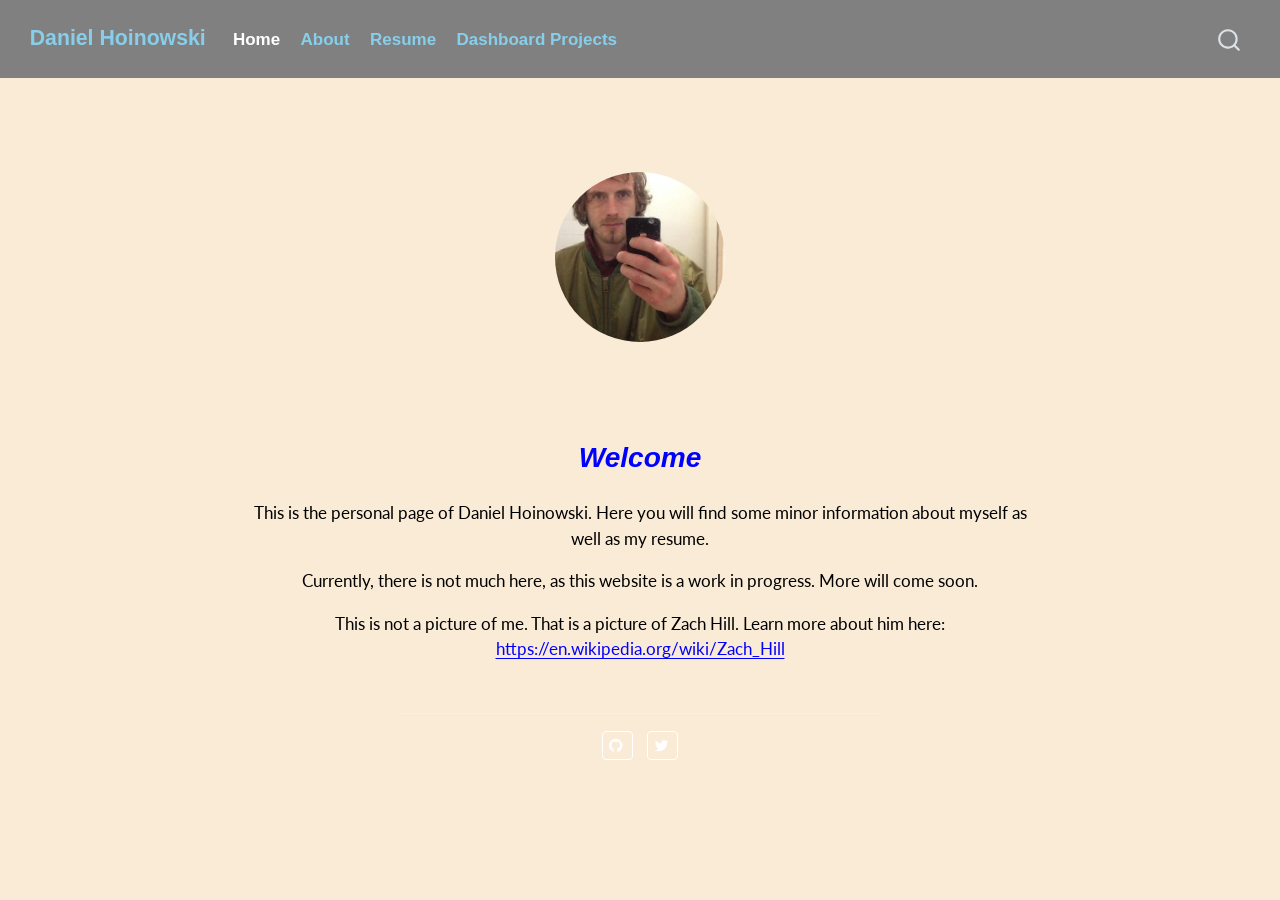
==== commit fb71dabe: "11/6 classwork" ====
--- a/docs/index.html
+++ b/docs/index.html
@@ -103,6 +103,10 @@
     <a class="nav-link" href="./resume.html"> 
 <span class="menu-text">Resume</span></a>
   </li>  
+  <li class="nav-item">
+    <a class="nav-link" href="http://dhoinowski3.github.io/dashboards"> 
+<span class="menu-text">Dashboard Projects</span></a>
+  </li>  
 </ul>
           </div> <!-- /navcollapse -->
             <div class="quarto-navbar-tools">
